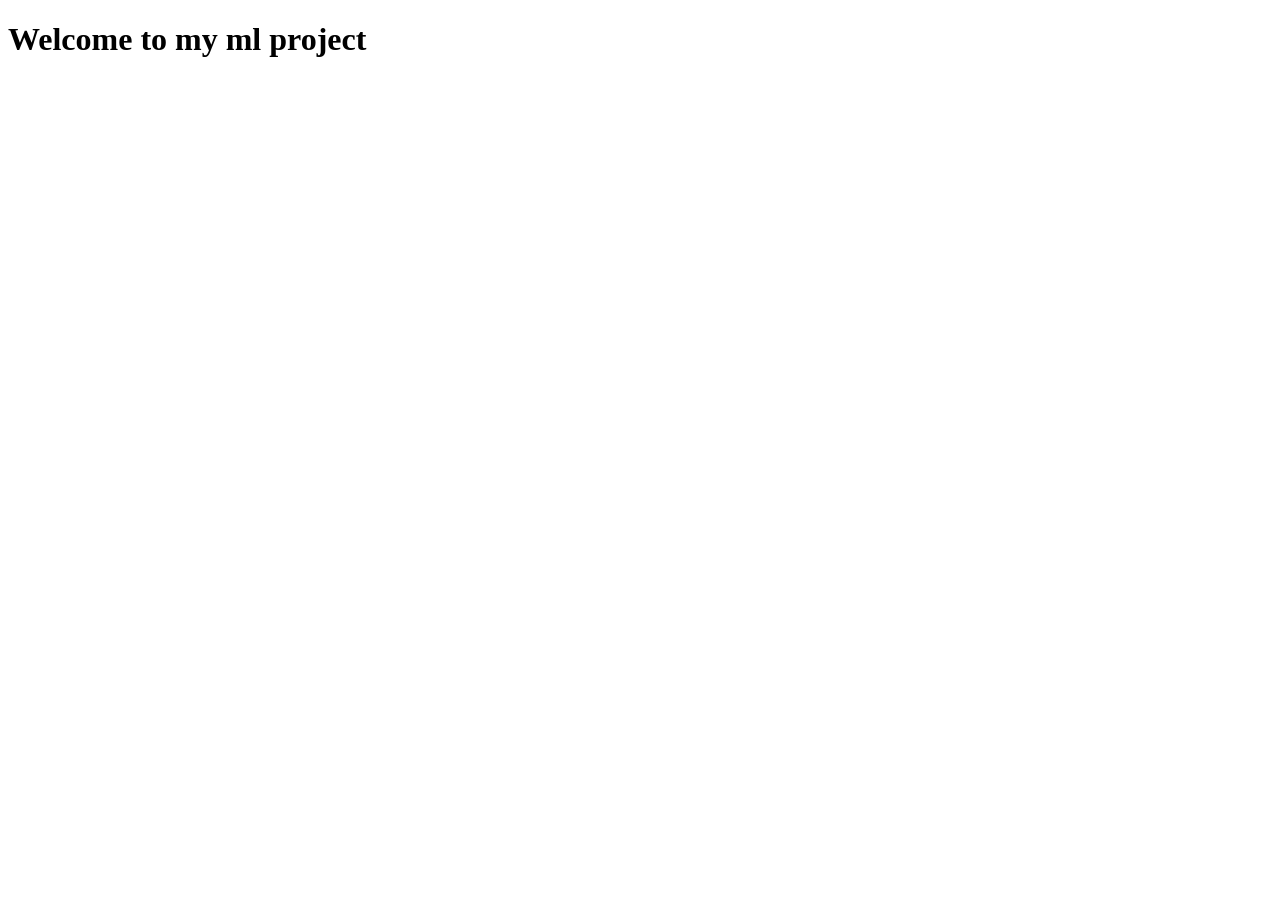
==== templates/index.html @ 29daa45d "Predict Pipeline Completed" ====
<!DOCTYPE html>
<html lang="en">
<head>
    <meta charset="UTF-8">
    <meta name="viewport" content="width=device-width, initial-scale=1.0">
    <title>Document</title>
</head>
<body>
    <h1>
        Welcome to my ml project
    </h1>
</body>
</html>
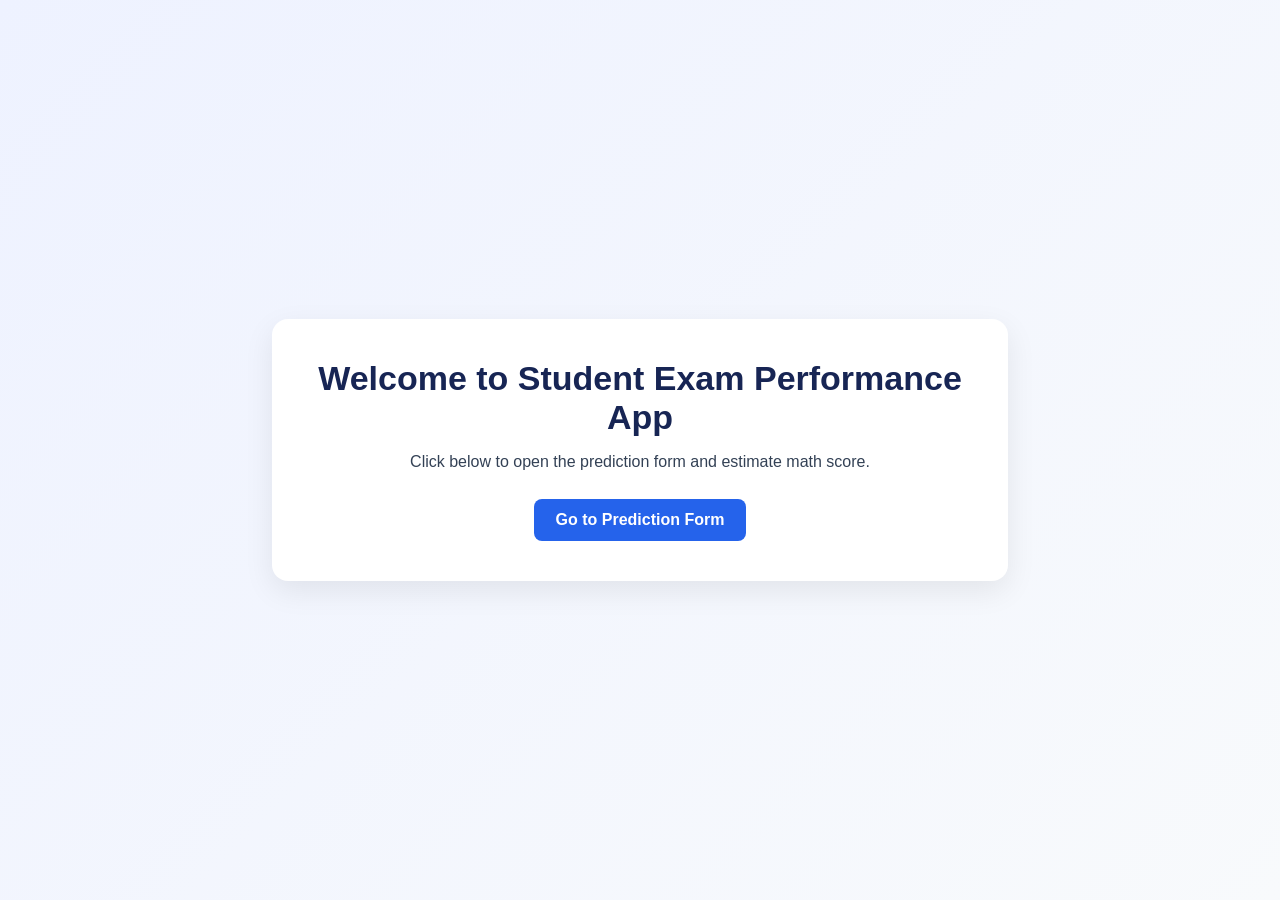
==== commit 71024136: "Go to Prediction Form Btn Added" ====
--- a/templates/index.html
+++ b/templates/index.html
@@ -3,11 +3,61 @@
 <head>
     <meta charset="UTF-8">
     <meta name="viewport" content="width=device-width, initial-scale=1.0">
-    <title>Document</title>
+    <title>Student Performance App</title>
+    <style>
+        body {
+            margin: 0;
+            font-family: Arial, Helvetica, sans-serif;
+            min-height: 100vh;
+            display: grid;
+            place-items: center;
+            background: linear-gradient(135deg, #eef2ff, #f8fafc);
+            color: #1e293b;
+        }
+
+        .hero {
+            text-align: center;
+            background: #ffffff;
+            border-radius: 16px;
+            padding: 40px 28px;
+            box-shadow: 0 10px 30px rgba(0, 0, 0, 0.08);
+            width: min(90vw, 680px);
+        }
+
+        h1 {
+            margin: 0 0 16px;
+            font-size: 34px;
+            color: #172554;
+        }
+
+        p {
+            margin: 0 0 28px;
+            color: #334155;
+            font-size: 16px;
+        }
+
+        .btn {
+            display: inline-block;
+            text-decoration: none;
+            background: #2563eb;
+            color: #ffffff;
+            font-weight: 600;
+            padding: 12px 22px;
+            border-radius: 8px;
+            transition: 0.2s ease;
+        }
+
+        .btn:hover {
+            background: #1d4ed8;
+            transform: translateY(-1px);
+        }
+    </style>
 </head>
 <body>
-    <h1>
-        Welcome to my ml project
-    </h1>
+    <section class="hero">
+        <h1>Welcome to Student Exam Performance App</h1>
+        <p>Click below to open the prediction form and estimate math score.</p>
+        <a class="btn" href="/predict-data">Go to Prediction Form</a>
+    </section>
 </body>
 </html>
